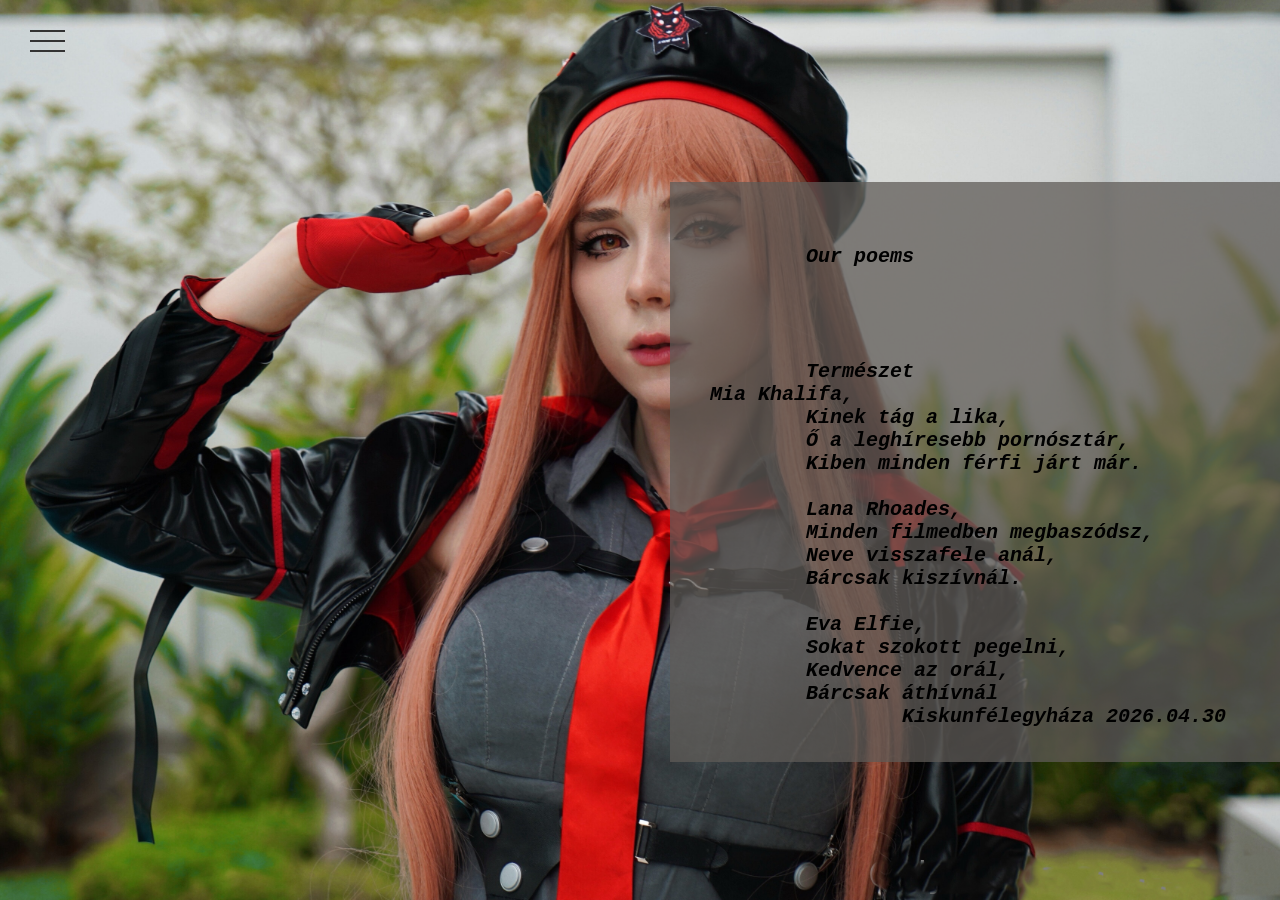
==== poems.html @ 3477ae93 "Add files via upload" ====
<!DOCTYPE html>
<html lang="hu">
<head>
    <meta charset="UTF-8">
    <meta name="viewport" content="width=device-width, initial-scale=1.0">
    <link rel="stylesheet" href="style.css">
    <link rel="stylesheet" href="poems.css">
    <title>... Költők Társasága</title>
</head>
<body>
    <div class="container">
        <!-- Hidden checkbox for the menu logic -->
        <input type="checkbox" id="menu-toggle">

        <!-- The Hamburger Icon -->
        <label for="menu-toggle" class="menu-icon">
            <span></span>
            <span></span>
            <span></span>
        </label>

        <!-- The Navigation Menu -->
    <div class="menu-links">
    <!-- Your actual links -->
    <a href="index.html" class="ab">Menu</a>
    <a href="poems.html" class="ab">Poems</a>
    <a href="poets.html" class="ab">Poets</a>
</div>
    </div>
    <p class="ptext">
        Our poems
        <br>
        <br>
        Természet
Mia Khalifa,
	Kinek tág a lika,
	Ő a leghíresebb pornósztár,
	Kiben minden férfi járt már.

	Lana Rhoades,
	Minden filmedben megbaszódsz,
	Neve visszafele anál,
	Bárcsak kiszívnál.
		
	Eva Elfie,
	Sokat szokott pegelni,
	Kedvence az orál,
	Bárcsak áthívnál
		Kiskunfélegyháza 2026.04.30
        <br>
        <br>

UAZ 469
	Szia Péter,
	Hogy vagy te néger,
	Farka egy méter,
	Az anyja is Péter.

	Apja Lajos,
	Kinek fasza olajos
	Ki okos,
	mint a tavalyi kos.

	Fia Feri,
	Aki a faszát szádba veri,
	Huga pedig Teri,
	Ki a spermát nyeli.
		Kiskunfélegyháza 2026.04.28
        <br>
        <br>
Barátság
	10PB kecskepornó,
	Van a merevlemezemen,
	Nézésekor kijön a testnedvem,
	Amikor lövelek bordó.
	
	Kedvenc színészem Sweetie Fox,
	Szeretek rá goonolni,
	Olyan érzés mint guggolni,
	Remélem leszopsz.

	Goonolás olyan jó,
	Sosem akarom abbahagyni,
	Sweetie Fox, leszopsz.

	Olyan jó és szép,
	100 goon/sec,
	Ezért élsz! Leszopsz.
		Kiskunfélegyháza 2026.04.22
    </p>
</body>
</html>
---- style.css ----
body {
    background-image: url(bg.jpg);
    background-position: center;
    background-repeat: no-repeat;
    background-size: cover;
    min-height: 100vh;
    width: 100%; /* Changed from 100vh to 100% */
    margin: 0;
    overflow: hidden;
    font-family: serif; /* Fits a poetry theme well */
}

.container {
    position: relative;
    padding: 30px;
}

/* Hide the actual checkbox */
#menu-toggle {
    display: none;
}

/* --- The Hamburger Icon --- */
.menu-icon {
    width: 35px;
    height: 22px; /* Pulls lines together */
    display: flex;
    flex-direction: column;
    justify-content: space-between;
    cursor: pointer;
    z-index: 1000;
    position: relative;
}

.menu-icon span {
    display: block;
    height: 2px;
    width: 100%;
    background-color: #333;
    border-radius: 0px;
    transition: 0.4s ease; /* Smooth X animation */
}

/* --- Link Styles --- */
a.ab {
    font-size: 30px;
    text-decoration: none;
    color: #444;
    font-style: italic;
    font-weight: bold;
    margin-bottom: 20px;
    transition: 0.3s ease;
}

a.ab:hover {
    color: rgb(219, 188, 188); /* Fixed the rgb error */
}

/* --- The Menu Box --- */
.menu-links {
    display: none;
    opacity: 0;
    flex-direction: column;
    
    /* 1. Transparent background (The 'A' in RGBA is transparency) */
    background-color: rgba(255, 255, 255, 0.4); 
    
    /* 2. The magic blur effect */
    backdrop-filter: blur(15px);
    -webkit-backdrop-filter: blur(15px); /* Support for Safari */
    
    /* 3. Optional: Subtle border to make it pop against the BG */
    border: 1px solid rgba(255, 255, 255, 0.2);
    
    position: absolute;
    top: 70px;
    left: 30px;
    padding: 30px;
    border-radius: 15px;
    box-shadow: 0 8px 32px rgba(0, 0, 0, 0.1);
    transition: opacity 0.5s ease;
}

/* --- Toggle Logic (When Checkbox is Checked) --- */

/* Show the menu */
#menu-toggle:checked ~ .menu-links {
    display: flex;
    opacity: 1;
}

/* Animation to X */
#menu-toggle:checked + .menu-icon span:nth-child(1) {
    transform: translateY(10px) rotate(45deg);
}

#menu-toggle:checked + .menu-icon span:nth-child(2) {
    opacity: 0;
}

#menu-toggle:checked + .menu-icon span:nth-child(3) {
    transform: translateY(-10px) rotate(-45deg);
}

.menu-header {
    font-size: 18px;
    text-transform: uppercase;
    letter-spacing: 2px;
    color: rgba(0, 0, 0, 0.4); /* Faded look for a "label" feel */
    margin-bottom: 20px;
    border-bottom: 1px solid rgba(0, 0, 0, 0.1);
    padding-bottom: 5px;
    font-weight: bold;
}

/* Ensure the links under the header are spaced correctly */
.menu-links .ab {
    font-size: 35px; /* Keeps your big poetic font size */
    margin-top: 10px;
    display: block;
}
---- poems.css ----
.ptext{
    font-size: 30px;
    text-decoration: none;
    color: #000000;
    font-style: italic;
    font-weight: bold;
    margin-bottom: 20px;
    margin-top: 260px;
    border: 2em;
    border: 0px, 10px, solid #55525285;
    background-color: rgba(95, 91, 87, 0.74);
    padding: 10px;
    max-width: 600px;
    text-align: center;
    margin-left: 670px;
    /* --- This is the magic line --- */
    white-space: pre-wrap; 
    
    /* --- Your existing styles --- */
    font-family: 'Courier New', Courier, monospace;
    font-size: 20px;
    color: #000000; /* Or white, depending on your BG */
    text-align: left; /* Essential! Center-align will ruin the VSC spacing */
    
    /* --- Scrolling for long poems --- */
    max-height: 500px; 
    overflow-y: auto;
    
    /* --- Spacing --- */
    padding: 40px;
    margin-top: 100px;
    display: block;
}


.ptext::-webkit-scrollbar {
    width: 8px;
}
.ptext::-webkit-scrollbar-thumb {
    background: rgba(255, 255, 255, 0.2);
    border-radius: 10px;
}
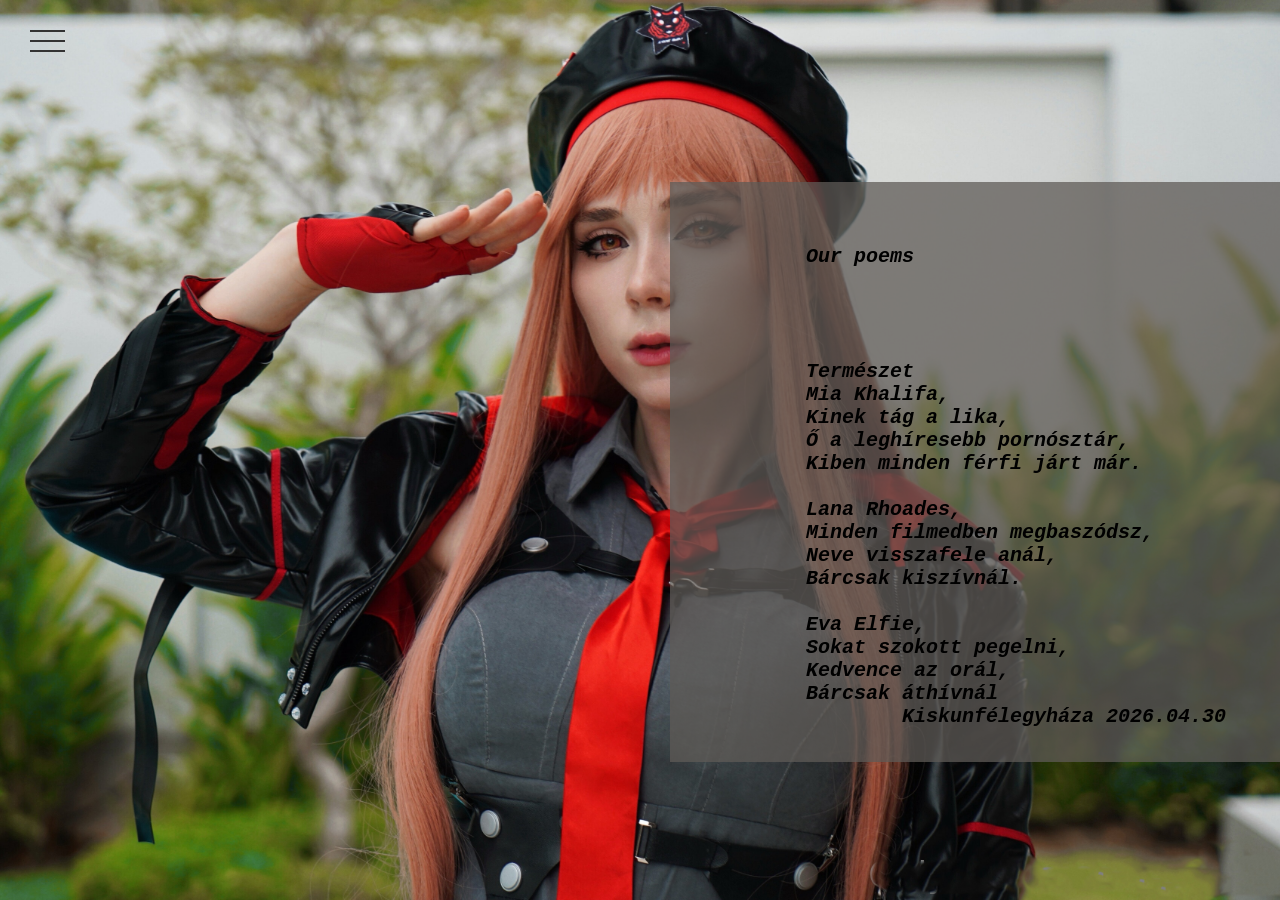
==== commit b5e29978: "Update poems.html" ====
--- a/poems.html
+++ b/poems.html
@@ -32,7 +32,7 @@
         <br>
         <br>
         Természet
-Mia Khalifa,
+	Mia Khalifa,
 	Kinek tág a lika,
 	Ő a leghíresebb pornósztár,
 	Kiben minden férfi járt már.
@@ -89,4 +89,4 @@
 		Kiskunfélegyháza 2026.04.22
     </p>
 </body>
-</html>+</html>
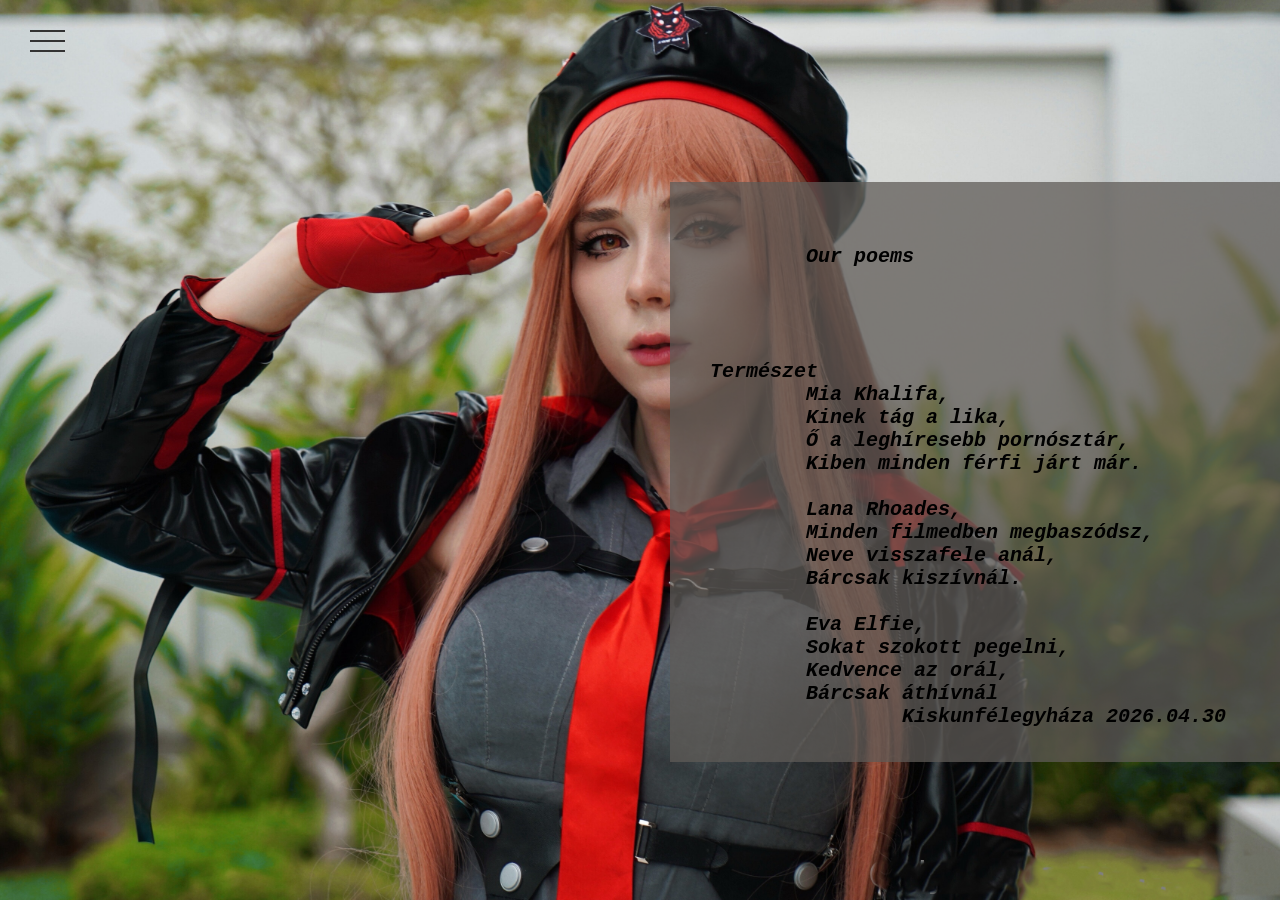
==== commit 0a232530: "Update poems.html" ====
--- a/poems.html
+++ b/poems.html
@@ -31,7 +31,7 @@
         Our poems
         <br>
         <br>
-        Természet
+Természet
 	Mia Khalifa,
 	Kinek tág a lika,
 	Ő a leghíresebb pornósztár,
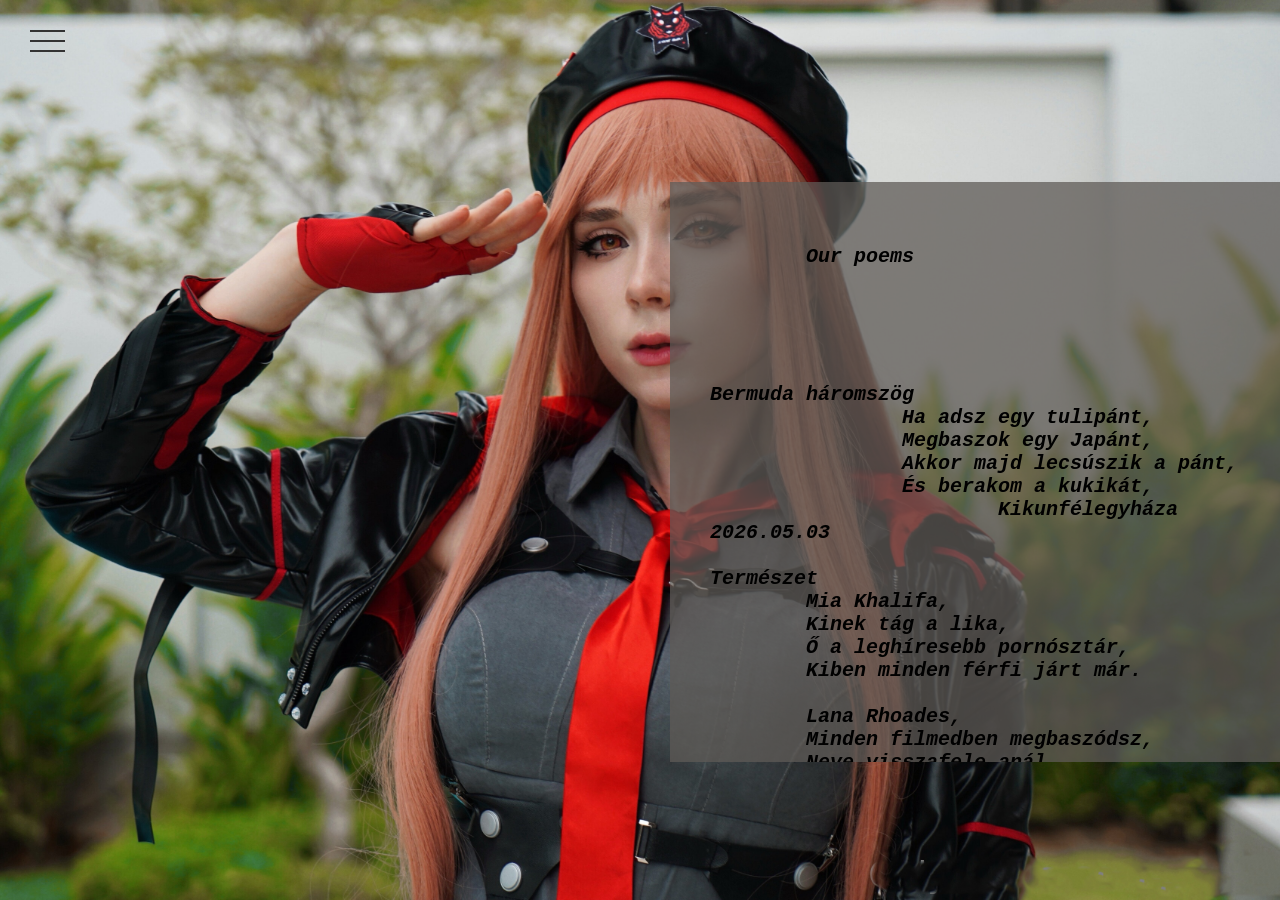
==== commit 8501eb2e: "Update poems.html" ====
--- a/poems.html
+++ b/poems.html
@@ -31,6 +31,14 @@
         Our poems
         <br>
         <br>
+		
+Bermuda háromszög
+		Ha adsz egy tulipánt,
+		Megbaszok egy Japánt,
+		Akkor majd lecsúszik a pánt,
+		És berakom a kukikát,
+			Kikunfélegyháza 2026.05.03
+
 Természet
 	Mia Khalifa,
 	Kinek tág a lika,
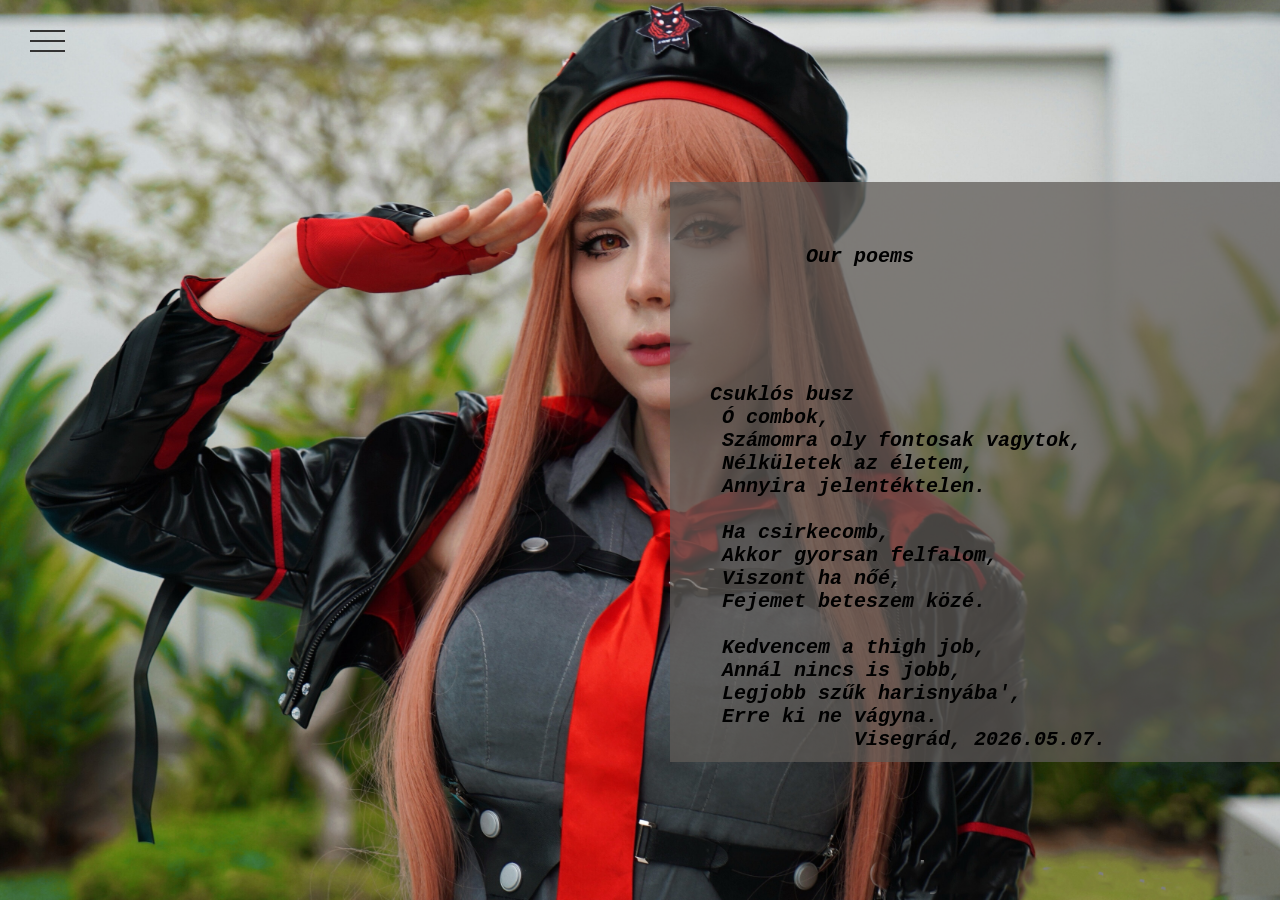
==== commit 56ad3836: "Update poems.html" ====
--- a/poems.html
+++ b/poems.html
@@ -30,15 +30,34 @@
     <p class="ptext">
         Our poems
         <br>
-        <br>
-		
+        <br>
+
+Csuklós busz
+ Ó combok,
+ Számomra oly fontosak vagytok,
+ Nélkületek az életem,
+ Annyira jelentéktelen.
+
+ Ha csirkecomb,
+ Akkor gyorsan felfalom,
+ Viszont ha nőé,
+ Fejemet beteszem közé.
+
+ Kedvencem a thigh job,
+ Annál nincs is jobb,
+ Legjobb szűk harisnyába',
+ Erre ki ne vágyna.
+            Visegrád, 2026.05.07.
+		<br>
+<br>
 Bermuda háromszög
 		Ha adsz egy tulipánt,
 		Megbaszok egy Japánt,
 		Akkor majd lecsúszik a pánt,
 		És berakom a kukikát,
-			Kikunfélegyháza 2026.05.03
-
+			Kikunfélegyháza 2026.05.03
+<br>
+<br>
 Természet
 	Mia Khalifa,
 	Kinek tág a lika,
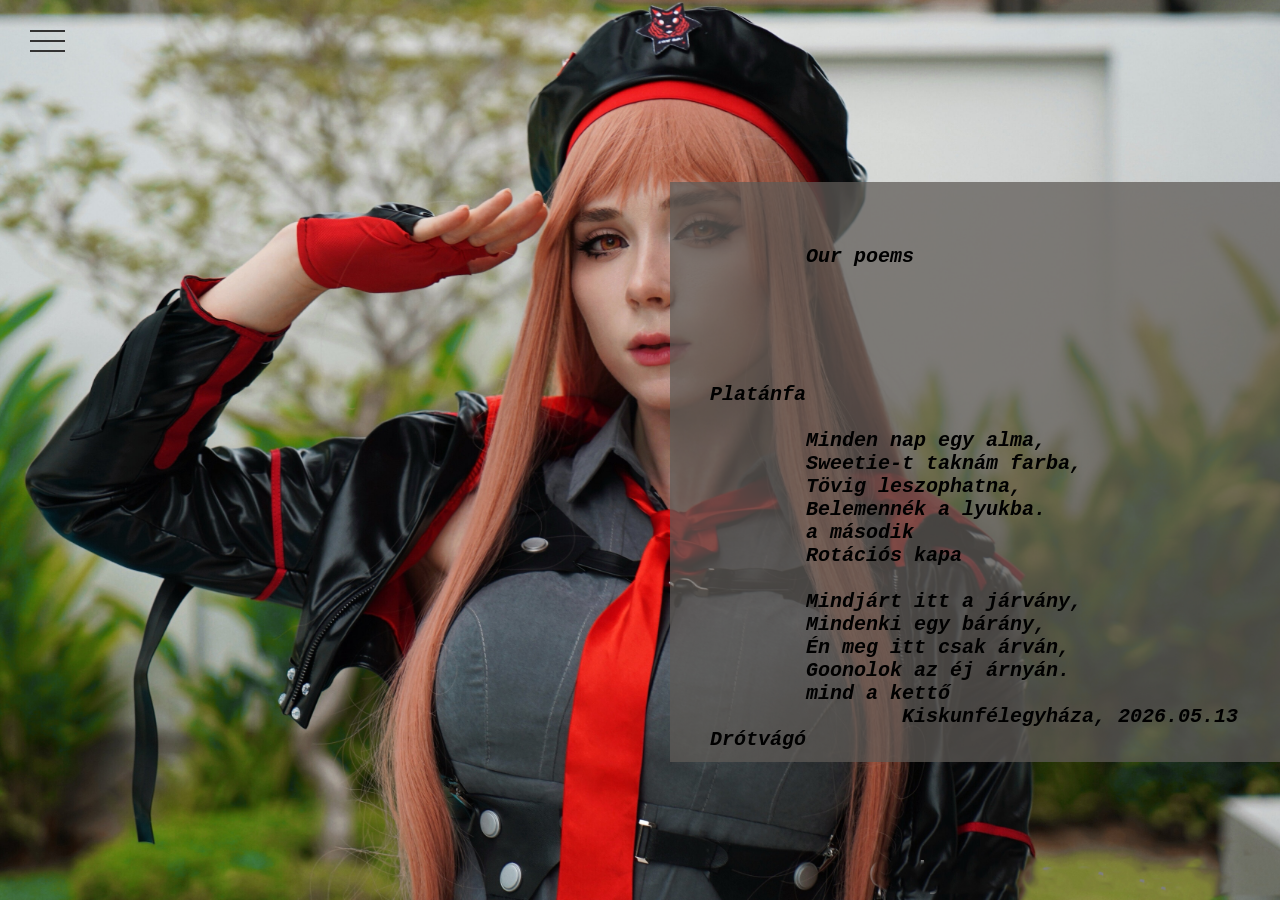
==== commit 236558ec: "Update poems.html" ====
--- a/poems.html
+++ b/poems.html
@@ -29,33 +29,77 @@
     </div>
     <p class="ptext">
         Our poems
-        <br>
-        <br>
-
-Csuklós busz
- Ó combok,
- Számomra oly fontosak vagytok,
- Nélkületek az életem,
- Annyira jelentéktelen.
-
- Ha csirkecomb,
- Akkor gyorsan felfalom,
- Viszont ha nőé,
- Fejemet beteszem közé.
-
- Kedvencem a thigh job,
- Annál nincs is jobb,
- Legjobb szűk harisnyába',
- Erre ki ne vágyna.
+<br>
+<br>
+
+Platánfa
+
+	Minden nap egy alma,
+	Sweetie-t taknám farba,
+	Tövig leszophatna,
+	Belemennék a lyukba.
+	a második
+	Rotációs kapa
+	
+	Mindjárt itt a járvány,
+	Mindenki egy bárány,
+	Én meg itt csak árván,
+	Goonolok az éj árnyán. 
+	mind a kettő 
+		Kiskunfélegyháza, 2026.05.13
+Drótvágó
+
+	Nézd! Mily szép róka,
+	Gyorsan beugrik a bokorba,
+	De ez csak egy hívás,
+	Hogy megadja mit igazán kívánsz.
+	
+	
+	A bokron kívülről,
+	Valaki rájön,
+	Mi ez a hangoskodás,
+	Hát megy a játszogatás.
+	
+	
+	A rókát megismeri,
+	Mostmár olyan mint egy bari,
+	Bár van néhány extra,
+	De az mindenkit hidegen hagyna.
+	
+	
+	Viszont a végére,
+	Mindketten iszonyúan lihegve,
+	Fekszenek a bokorba',
+	Teljesen kiégve.
+	
+	      -Kiskunfélegyháza. 2026.05.15
+<br>
+<br>
+
+Csuklós busz
+ Ó combok,
+ Számomra oly fontosak vagytok,
+ Nélkületek az életem,
+ Annyira jelentéktelen.
+
+ Ha csirkecomb,
+ Akkor gyorsan felfalom,
+ Viszont ha nőé,
+ Fejemet beteszem közé.
+
+ Kedvencem a thigh job,
+ Annál nincs is jobb,
+ Legjobb szűk harisnyába',
+ Erre ki ne vágyna.
             Visegrád, 2026.05.07.
-		<br>
+<br>
 <br>
 Bermuda háromszög
-		Ha adsz egy tulipánt,
-		Megbaszok egy Japánt,
-		Akkor majd lecsúszik a pánt,
-		És berakom a kukikát,
-			Kikunfélegyháza 2026.05.03
+	Ha adsz egy tulipánt,
+	Megbaszok egy Japánt,
+	Akkor majd lecsúszik a pánt,
+	És berakom a kukikát,
+		Kikunfélegyháza 2026.05.03
 <br>
 <br>
 Természet
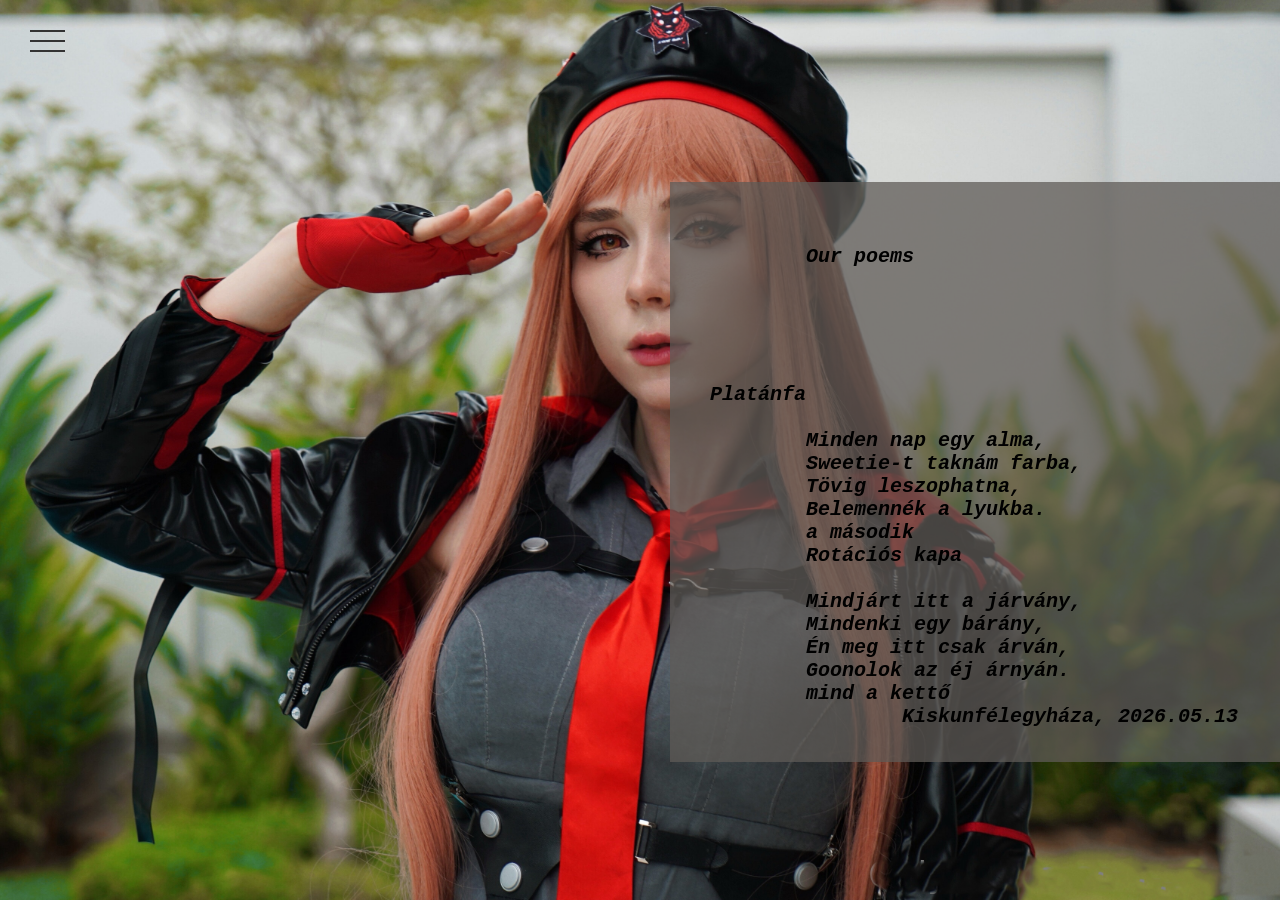
==== commit f06bed6b: "Update poems.html" ====
--- a/poems.html
+++ b/poems.html
@@ -47,6 +47,8 @@
 	Goonolok az éj árnyán. 
 	mind a kettő 
 		Kiskunfélegyháza, 2026.05.13
+<br>
+<br>
 Drótvágó
 
 	Nézd! Mily szép róka,
